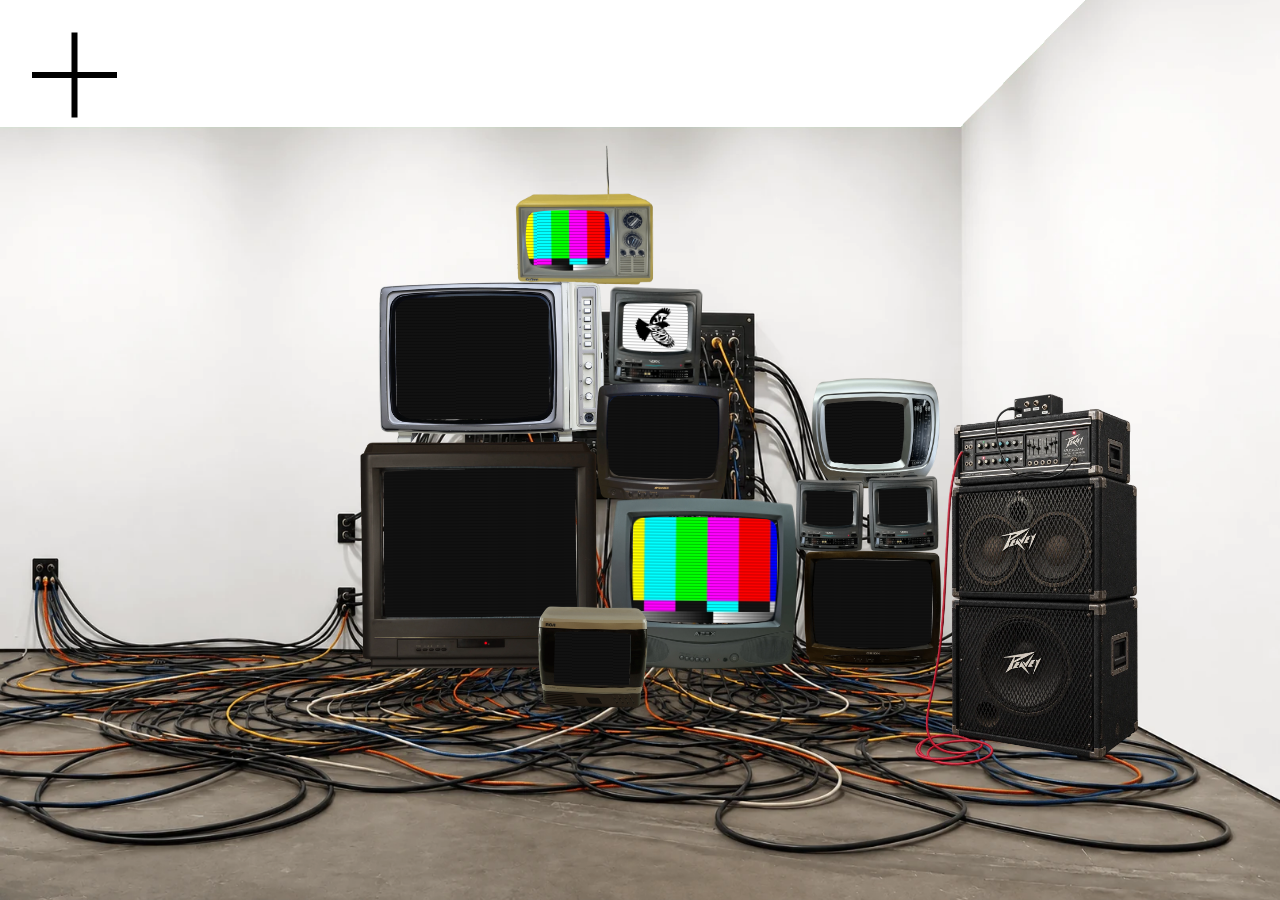
==== index.html @ a19627bb "Peterville USA: a gallery of televisions One composition drives both breakpoints. Desktop shows the " ====
<!doctype html>
<html lang="en">
<head>
<meta charset="utf-8">
<meta name="viewport" content="width=device-width, initial-scale=1">
<title>TV Wall</title>
<link rel="stylesheet" href="style.css">
</head>
<body>

<main>
  <nav id="panel" data-open="false">
    <ul id="nav-list"></ul>

    <footer id="credits">
      <p>Thank you</p>
      <ul>
        <li>Sonic Youth</li>
        <li>Nam June Paik</li>
      </ul>
    </footer>
  </nav>

  <!-- One scene, one coordinate space. Back to front: the room, cable behind
       the sets, the televisions, then cable draping in front of them. -->
  <div id="stage" data-expanded="">
    <!-- Sky behind everything. Only seen through the ceiling cut out of the
         background photograph, and above the scene on very tall windows —
         something you have to go looking for. -->
    <video id="sky" autoplay muted loop playsinline src="media/sky.mp4"></video>

    <div id="scene">
      <div class="layer" id="room"></div>
      <div class="layer" id="wires-back"></div>
      <div class="layer" id="wall"></div>
      <div class="layer" id="wires-front"></div>
    </div>
  </div>

  <i id="logo" aria-hidden="true"></i>

  <!-- both live outside nav so mix-blend-mode can read the whole page as backdrop -->
  <button id="toggle" aria-expanded="false" aria-controls="nav-list" aria-label="Menu">
    <span class="bar bar-h"></span>
    <span class="bar bar-v"></span>
  </button>
  <button id="close" hidden>&times;</button>
</main>

<script src="app.js"></script>
</body>
</html>
---- style.css ----
/*-------- TOKENS --------*/
:root {
  --bg: #2C2832;
  --panel: #FFFFFF;
  --ink: #000000;
  --drawer: 25%;
  --pad: 32px;
  --nav-top: 176px;
  --nav-size: 16px;
  --nav-rhythm: calc(var(--nav-size) * 2.75);
  --ease: cubic-bezier(.6,.05,.2,1);
  --speed: 620ms;
  --fade: 320ms;
}

/*-------- RESET --------*/
* { margin: 0; padding: 0; box-sizing: border-box; }

html, body { height: 100%; }

body {
  background: var(--bg);
  font-family: ui-monospace, SFMono-Regular, Menlo, monospace;
  font-size: 12px;
  color: var(--ink);
}

a { color: var(--ink); }

/*-------- LAYOUT --------*/
/* The scene runs full bleed. The drawer lives off-canvas to the left and, when
   it opens, pushes the sculpture across rather than covering it. */
main {
  position: relative;
  height: 100%;
  overflow: hidden;
}

/*-------- DRAWER --------*/
nav {
  position: absolute;
  top: 0;
  left: 0;
  bottom: 0;
  width: var(--drawer);
  background: var(--panel);
  padding: var(--pad);
  padding-top: var(--nav-top);
  z-index: 3;
  display: flex;
  flex-direction: column;
  translate: -100% 0;
  transition: translate var(--drawer-speed) var(--drawer-ease);
}

main[data-nav="true"] nav { translate: 0 0; }

#nav-list {
  list-style: none;
  font-size: var(--nav-size);
  line-height: 1.2;
}
#nav-list li { margin-bottom: calc(var(--nav-rhythm) - 1.2em); }

#nav-list a { text-decoration: none; }
#nav-list a[data-active="true"] { font-weight: bold; }

/*-------- CREDITS --------*/
#credits { margin-top: auto; }
#credits ul { list-style: none; }

/*-------- TOGGLES --------*/
/* Difference blending inverts against whatever sits behind, so these stay
   legible over the white panel and over any moving image alike. */
#toggle, #close {
  position: fixed;
  top: 16px;
  z-index: 10;
  font: inherit;
  font-size: 24px;
  line-height: 1;
  background: none;
  border: 0;
  padding: 0;
  cursor: pointer;
  color: #FFF;
  mix-blend-mode: difference;
}

#close  { top: var(--pad); right: var(--pad); }

/*-------- PLUS / MINUS MARK --------*/
/* Measured off the Figma frames: 85/6 on desktop, 49/4 on mobile, inset 32. */
:root {
  --mark-size: 85px;
  --mark-weight: 6px;
  --mark-ease: cubic-bezier(.65, -0.15, .3, 1.2);
  --mark-speed: 520ms;
  --drawer-speed: 560ms;
  --drawer-ease: cubic-bezier(.5, 0, .18, 1);
}

#toggle {
  top: var(--pad);
  left: var(--pad);
  width: var(--mark-size);
  height: var(--mark-size);
  display: block;
  transition: rotate var(--mark-speed) var(--mark-ease);
}

.bar {
  position: absolute;
  top: 50%;
  left: 0;
  width: 100%;
  height: var(--mark-weight);
  margin-top: calc(var(--mark-weight) / -2);
  background: #FFF;
  transition: rotate var(--mark-speed) var(--mark-ease);
}

.bar-v { rotate: 90deg; }

/* The mark turns a half circle while its upright arm folds down onto the
   crossbar, so a plus resolves into a minus in one movement. */
#toggle[aria-expanded="true"] { rotate: 180deg; }
#toggle[aria-expanded="true"] .bar-v { rotate: 0deg; }

/*-------- LOGO --------*/
/* Cuts in like a signal arriving: a couple of seconds of unstable picture
   every ten, then gone. Opacity jumps in steps rather than fading, which is
   what makes it read as a screen rather than a dissolve. */
#logo {
  position: fixed;
  z-index: 2;
  background: url("media/logo-v.webp") center / contain no-repeat;
  pointer-events: none;
  opacity: 0;
  left: -1.2%;
  top: 11%;
  height: 44%;
  aspect-ratio: 596 / 2600;
  animation: logo-flicker 10s steps(1, end) infinite;
}

@keyframes logo-flicker {
  0%    { opacity: 0; }
  0.6%  { opacity: .85; }
  1.3%  { opacity: .05; }
  2%    { opacity: 1; }
  2.7%  { opacity: .25; }
  3.4%  { opacity: .95; }
  4%    { opacity: 1; }
  12%   { opacity: .4; }
  12.7% { opacity: 1; }
  14.5% { opacity: .1; }
  15.4% { opacity: .8; }
  16.5% { opacity: 0; }
  17.6% { opacity: .45; }
  18.6% { opacity: 0; }
  100%  { opacity: 0; }
}

/* A hard flicker is a photosensitivity risk, so hold it steady instead. */
@media (prefers-reduced-motion: reduce) {
  #logo { animation: none; opacity: .9; }
}

.page { display: none; }

/*-------- STAGE --------*/
/* The room and the sculpture never move. The drawer simply slides over them,
   and no screen is ever placed where it would be covered. */
#stage {
  position: absolute;
  inset: 0;
  overflow: hidden;
  background: var(--panel);
}

.layer { position: absolute; inset: 0; }

/* The whole installation is one fixed-aspect artwork. fitScene() in app.js
   sizes it to cover the stage, so the gallery always bleeds to the edges and
   nothing inside it distorts. Everything else is positioned as a percentage
   of this box, which is what lets the sets sit on the photographed floor. */
/* The sky is built and wired but deliberately hidden: it pulled attention away
   from the work, and the ceiling reads better as clean white. Delete this one
   line to bring it back — nothing else needs changing. */
#sky { display: none; }

#sky {
  position: absolute;
  inset: 0;
  width: 100%;
  height: 100%;
  object-fit: cover;
  z-index: 0;
  pointer-events: none;
}

/* Anchored to the bottom, full width. fitScene() sets the height. */
#scene {
  z-index: 1;
  position: absolute;
  left: 0;
  bottom: 0;
  translate: none;
}

/*-------- CABLE --------*/
/* Empty layers, in front of and behind the sets, waiting on real artwork.
   tools/make-wires.py still generates the drawn SVG version if wanted. */
.wire {
  position: absolute;
  background-size: 100% 100%;
  background-repeat: no-repeat;
}

#wires-back, #wires-front { pointer-events: none; }

#stage:not([data-expanded=""]) #wires-back,
#stage:not([data-expanded=""]) #wires-front {
  opacity: 0;
  transition: opacity var(--fade) var(--ease);
}

/* Layer 1 — gallery background, the white room */
#room {
  background: url("media/room-sky.webp") center / cover no-repeat;
}

/* Layer 2 — wires and detritus */
#wires { background: none; }

/* The room recedes once a project takes over the screen */
#stage:not([data-expanded=""]) #room {
  opacity: 0;
  transition: opacity var(--fade) var(--ease);
}

/*-------- TELEVISIONS --------*/
.tv {
  position: absolute;
  left: var(--x);
  top: var(--y);
  width: var(--w);
  height: var(--h);
  transform: rotate(var(--r));
  border: 0;
  padding: 0;
  background: none;
  cursor: pointer;
  transition:
    left var(--speed) var(--ease),
    top var(--speed) var(--ease),
    width var(--speed) var(--ease),
    height var(--speed) var(--ease),
    transform var(--speed) var(--ease);
}

/* Layer 3 — the media, sitting in the screen aperture */
.tv-media {
  position: absolute;
  left: var(--sx);
  top: var(--sy);
  width: var(--sw);
  height: var(--sh);
  overflow: hidden;
  background: #111;
  transition:
    left var(--speed) var(--ease),
    top var(--speed) var(--ease),
    width var(--speed) var(--ease),
    height var(--speed) var(--ease);
}

.tv-media img,
.tv-media video { width: 100%; height: 100%; object-fit: cover; display: block; }

/* Layer 4 — cathode ray texture, rides along with the media */
.tv-crt {
  position: absolute;
  inset: 0;
  pointer-events: none;
  background:
    repeating-linear-gradient(
      to bottom,
      rgba(0,0,0,.22) 0 1px,
      transparent 1px 3px
    ),
    radial-gradient(120% 120% at 50% 50%, transparent 55%, rgba(0,0,0,.45) 100%);
}

/* Layer 5 — the television itself, screen removed, transparent WebP */
.tv-frame {
  position: absolute;
  inset: 0;
  pointer-events: none;
  background-image: var(--frame);
  background-size: 100% 100%;
  background-repeat: no-repeat;
  transition: opacity var(--fade) var(--ease);
  /* drop-shadow follows the cutout's alpha, so the shadow is the set's real
     silhouette rather than its bounding box */
  filter: drop-shadow(0 1.2% 14px rgba(0, 0, 0, .42));
}

/* Stand-in for the real cutout artwork. Sits behind the media rather than
   on top of it, since a placeholder has no transparent aperture to see through.
   Delete once .tv-frame has a real --frame WebP. */
.tv-body {
  position: absolute;
  inset: 0;
  pointer-events: none;
  background: #9A948C;
  border-radius: 3% / 4%;
  box-shadow:
    inset 0 0 0 1px rgba(0,0,0,.3),
    0 2px 14px rgba(0,0,0,.25);
  transition: opacity var(--fade) var(--ease);
}

.tv[data-frame="image"] .tv-body { display: none; }

.tv[data-state="expanded"] .tv-body { opacity: 0; }

/*-------- SCREEN TAKEOVER --------*/
/* The media escapes the aperture and fills the stage; the set fades away. */
/* not yet coupled to a project, so it should not invite a click */
.tv[data-scenery] { cursor: default; }

.tv[data-state="expanded"] {
  left: 0;
  top: 0;
  width: 100%;
  height: 100%;
  transform: none;
  z-index: 20;
  cursor: default;
}

.tv[data-state="expanded"] .tv-media {
  left: 0;
  top: 0;
  width: 100%;
  height: 100%;
}

.tv[data-state="expanded"] .tv-frame { opacity: 0; }

#stage:not([data-expanded=""]) .tv:not([data-state="expanded"]) {
  opacity: 0;
  pointer-events: none;
  transition: opacity var(--fade) var(--ease);
}

/*-------- MOBILE --------*/
@media (max-width: 749px) {
  :root {
    --mark-size: 49px;
    --mark-weight: 4px;
  }

  html, body { height: 100%; overflow: hidden; }
  body[data-locked] { overflow: hidden; }

  main { position: static; height: 100%; overflow: visible; }

  /* The same sculpture as desktop, enlarged until one screen frames a slice of
     it, panned across freely. Deliberately NOT snapped: the sculpture reads as
     one continuous object, so stopping between two sets has to be allowed
     rather than sprung away from. */
  #stage {
    position: relative;
    height: 100dvh;
    overflow-x: auto;
    overflow-y: hidden;
    overscroll-behavior-x: contain;
  }

  /* fitScene() sets width, height and the left offset; the scene keeps its
     desktop proportions and stays anchored to the floor. */
  #scene {
    position: absolute;
    left: 0;
    bottom: 0;
    translate: none;
  }

  /* The room is its own portrait photograph, pinned to the viewport, so the
     televisions pan across it while the gallery itself holds still. */
  #room {
    position: fixed;
    inset: 0;
    background: url("media/room-mobile.webp") center bottom / cover no-repeat;
    z-index: 0;
  }

  /* the portrait photograph is full bleed, so there is no wall to continue */

  /* Width spacers only. No pixels of their own; they exist so the scroll
     container knows how far the sculpture extends. */
  .page {
    display: block;
    position: absolute;
    top: 0;
    width: 100%;
    height: 1px;
    pointer-events: none;
  }

  /* The portrait photograph covers the whole screen, so the ceiling and its
     static are never visible here. Hidden rather than merely covered, so the
     phone is not decoding a video nobody can see. */
  #sky { display: none; }

  /* fixed so the drawer covers the screen whatever the pager is doing */
  nav { position: fixed; width: 100%; }

  /* the takeover fills the window, measured by lockToViewport() */
  .tv[data-state="expanded"] {
    left: var(--el);
    top: var(--et);
    width: var(--ew);
    height: var(--eh);
  }

  /* Laid across the top, filling whatever room is left between the mark and
     the right margin and never more, and running off the top edge so the
     letterforms clip against it. */
  #logo {
    background-image: url("media/logo-h.webp");
    left: calc(var(--pad) + var(--mark-size) + 20px);
    right: 8px;
    top: -8px;
    width: auto;
    height: auto;
    aspect-ratio: 2600 / 596;
  }
}

/*-------- FLICKERING STILLS --------*/
/* Two images stacked; the top one is cut in and out on a stepped animation so
   the change reads as a channel flipping rather than a dissolve. Slightly
   uneven timings stop it feeling metronomic. */
.flicker {
  position: absolute;
  inset: 0;
}

.flicker img {
  position: absolute;
  inset: 0;
  width: 100%;
  height: 100%;
  object-fit: cover;
}

.flicker img:last-child {
  animation: flick 2.4s steps(1, end) infinite;
}

@keyframes flick {
  0%    { opacity: 0; }
  46%   { opacity: 0; }
  48%   { opacity: 1; }
  52%   { opacity: 0; }
  54%   { opacity: 1; }
  94%   { opacity: 1; }
  96%   { opacity: 0; }
  97.5% { opacity: 1; }
  99%   { opacity: 0; }
  100%  { opacity: 0; }
}

@media (prefers-reduced-motion: reduce) {
  .flicker img:last-child { animation: none; opacity: 1; }
}

/*-------- PLACEHOLDER --------*/
.placeholder {
  width: 100%;
  height: 100%;
  display: grid;
  place-items: center;
  color: rgba(255,255,255,.5);
  font-size: 11px;
}
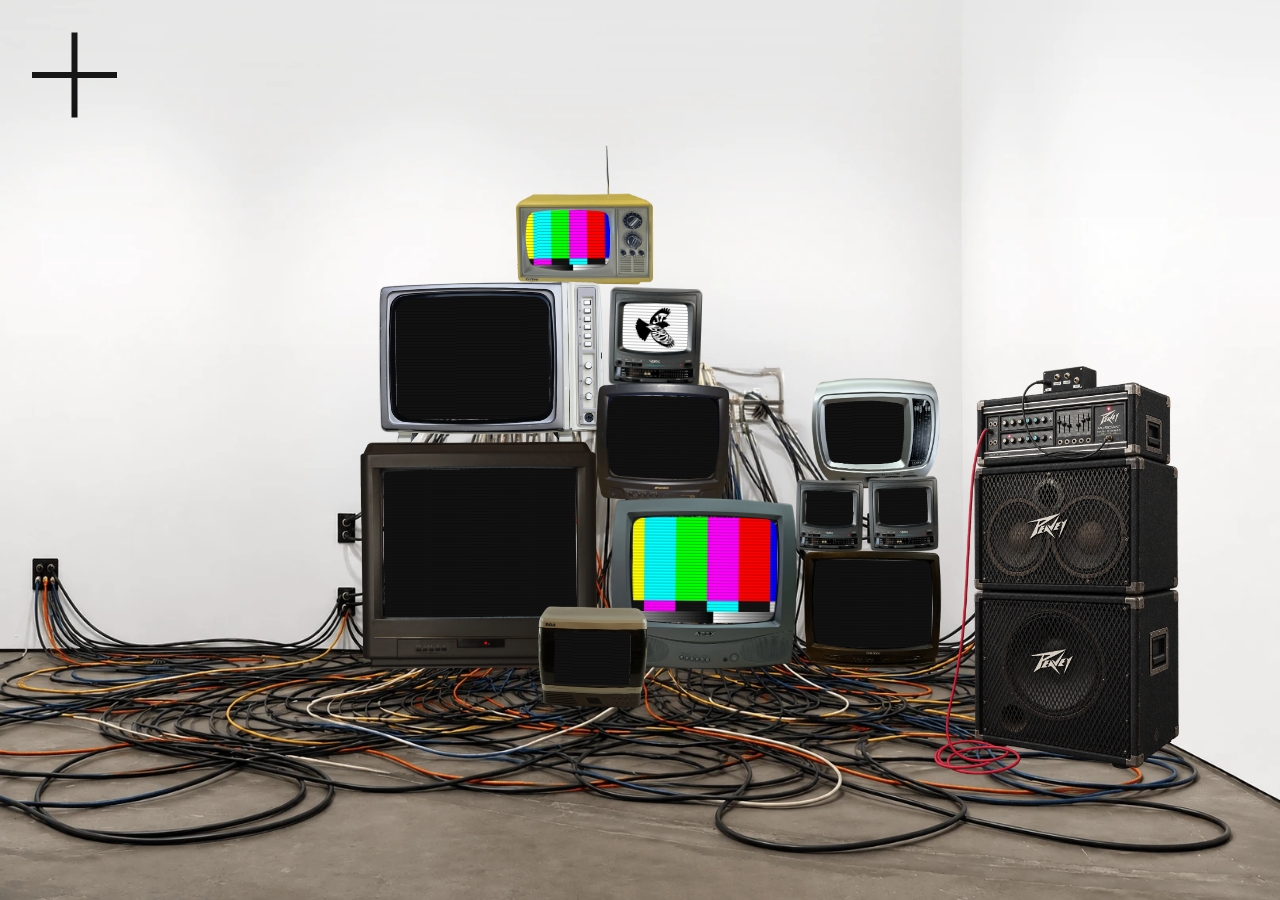
==== commit 8de3a8e9: "Project pages A project is now a list of blocks rather than markup: text, grids, releases, links, an" ====
--- a/index.html
+++ b/index.html
@@ -9,6 +9,11 @@
 <body>
 
 <main>
+  <!-- Sits in the drawer's slot, behind it. With a project open, closing the
+       drawer slides the channel list away and reveals this instead of bare
+       page — a texture belonging to that project. -->
+  <i id="backdrop" aria-hidden="true"></i>
+
   <nav id="panel" data-open="false">
     <ul id="nav-list"></ul>
 
@@ -18,6 +23,7 @@
         <li>Sonic Youth</li>
         <li>Nam June Paik</li>
       </ul>
+      <p id="copyright">&copy; Peter Warren</p>
     </footer>
   </nav>
 
@@ -37,6 +43,10 @@
     </div>
   </div>
 
+  <!-- An open project's content. Built from that object's `content` blocks;
+       fills the same area the media grows into. -->
+  <article id="project" hidden></article>
+
   <i id="logo" aria-hidden="true"></i>
 
   <!-- both live outside nav so mix-blend-mode can read the whole page as backdrop -->
@@ -44,7 +54,10 @@
     <span class="bar bar-h"></span>
     <span class="bar bar-v"></span>
   </button>
-  <button id="close" hidden>&times;</button>
+  <button id="close" aria-label="Close">
+    <span class="bar bar-h"></span>
+    <span class="bar bar-v"></span>
+  </button>
 </main>
 
 <script src="app.js"></script>
--- a/style.css
+++ b/style.css
@@ -2,12 +2,27 @@
 :root {
   --bg: #2C2832;
   --panel: #FFFFFF;
+  /* sampled from the top edge of media/room.webp, which is flat across its full
+     width — so the photograph dissolves into the page with no seam to hide */
+  --room-top: #E2E2E2;
   --ink: #000000;
   --drawer: 25%;
   --pad: 32px;
   --nav-top: 176px;
-  --nav-size: 16px;
-  --nav-rhythm: calc(var(--nav-size) * 2.75);
+
+  /* ONE type size for the whole site. Hierarchy comes from case, not scale:
+     headings are upper case, everything else sentence case. The only exception
+     is incidental text — credits and copyright — which is smaller. */
+  --type: 16px;
+  --type-small: 12px;
+  --nav-rhythm: calc(var(--type) * 2.75);
+
+  /* projects open dark */
+  --media-band: 45dvh;   /* the screen's share of a phone; matches MOBILE_MEDIA */
+  /* Not quite opaque: the screen you clicked stays faintly present behind the
+     writing rather than being shut off. */
+  --project-bg: rgba(20, 19, 26, 0.96);
+  --project-ink: #F2F2F0;
   --ease: cubic-bezier(.6,.05,.2,1);
   --speed: 620ms;
   --fade: 320ms;
@@ -21,9 +36,20 @@
 body {
   background: var(--bg);
   font-family: ui-monospace, SFMono-Regular, Menlo, monospace;
-  font-size: 12px;
+  font-size: var(--type);
+  line-height: 1.5;
   color: var(--ink);
 }
+
+/* Headings carry the hierarchy by case and weight, never by size. */
+h1, h2, h3 {
+  font-size: inherit;
+  font-weight: 400;
+  text-transform: uppercase;
+  margin: 0;
+}
+
+a { text-decoration: underline; text-underline-offset: 0.28em; }
 
 a { color: var(--ink); }
 
@@ -35,6 +61,24 @@
   height: 100%;
   overflow: hidden;
 }
+
+/*-------- PROJECT BACKDROP --------*/
+/* Occupies exactly the drawer's slot and sits behind it, so it is hidden until
+   the drawer slides away. Only present while a project is open. */
+#backdrop {
+  position: absolute;
+  top: 0;
+  left: 0;
+  bottom: 0;
+  width: var(--drawer);
+  z-index: 2;
+  background: var(--room-top) center / cover no-repeat;
+  opacity: 0;
+  transition: opacity var(--fade) var(--ease);
+  pointer-events: none;
+}
+
+main[data-open] #backdrop { opacity: 1; }
 
 /*-------- DRAWER --------*/
 nav {
@@ -57,25 +101,28 @@
 
 #nav-list {
   list-style: none;
-  font-size: var(--nav-size);
   line-height: 1.2;
 }
 #nav-list li { margin-bottom: calc(var(--nav-rhythm) - 1.2em); }
+#nav-list a { text-decoration: none; }
 
 #nav-list a { text-decoration: none; }
 #nav-list a[data-active="true"] { font-weight: bold; }
 
 /*-------- CREDITS --------*/
-#credits { margin-top: auto; }
+#credits { margin-top: auto; font-size: var(--type-small); line-height: 1.35; }
 #credits ul { list-style: none; }
+#copyright { margin-top: 1.6em; }
 
 /*-------- TOGGLES --------*/
 /* Difference blending inverts against whatever sits behind, so these stay
    legible over the white panel and over any moving image alike. */
+/* Above an open project (z 12) so the controls are never buried by content,
+   below the signature (z 30). */
 #toggle, #close {
   position: fixed;
   top: 16px;
-  z-index: 10;
+  z-index: 20;
   font: inherit;
   font-size: 24px;
   line-height: 1;
@@ -87,7 +134,28 @@
   mix-blend-mode: difference;
 }
 
-#close  { top: var(--pad); right: var(--pad); }
+/* The same mark as the opener, turned a quarter circle into an X. It spins as
+   the project opens, so closing reads as the same gesture reversed rather than
+   as a different control. */
+#close {
+  top: var(--pad);
+  right: var(--pad);
+  width: var(--mark-size);
+  height: var(--mark-size);
+  display: block;
+  opacity: 0;
+  pointer-events: none;
+  rotate: 0deg;
+  transition:
+    rotate var(--mark-speed) var(--mark-ease),
+    opacity var(--fade) var(--ease);
+}
+
+main[data-open] #close {
+  opacity: 1;
+  pointer-events: auto;
+  rotate: 45deg;
+}
 
 /*-------- PLUS / MINUS MARK --------*/
 /* Measured off the Figma frames: 85/6 on desktop, 49/4 on mobile, inset 32. */
@@ -122,6 +190,57 @@
 
 .bar-v { rotate: 90deg; }
 
+/* ---- the mark, reused ----------------------------------------------------
+   Every control on the site is the same two strokes at the same weight. The
+   plus turns into a minus, or a quarter turn into an X. Arrows are the same
+   stroke mitred into a chevron rather than a typeface's angle bracket. */
+.mark {
+  position: relative;
+  width: var(--mark-size);
+  height: var(--mark-size);
+  background: none;
+  border: 0;
+  padding: 0;
+  display: block;
+  cursor: pointer;
+  color: #FFF;
+  mix-blend-mode: difference;
+  rotate: 0deg;
+  transition: rotate var(--mark-speed) var(--mark-ease);
+}
+
+.mark[data-kind="x"][data-on] { rotate: 45deg; }
+
+.mark-chev {
+  position: relative;
+  width: var(--mark-size);
+  height: var(--mark-size);
+  background: none;
+  border: 0;
+  padding: 0;
+  cursor: pointer;
+  color: #FFF;
+  mix-blend-mode: difference;
+}
+
+.mark-chev::before {
+  content: "";
+  position: absolute;
+  left: 50%;
+  top: 50%;
+  width: 46%;
+  height: 46%;
+  border-left: var(--mark-weight) solid currentColor;
+  border-top: var(--mark-weight) solid currentColor;
+  translate: -50% -50%;
+  rotate: -45deg;
+}
+
+.mark-chev[data-dir="next"]::before {
+  translate: -50% -50%;
+  rotate: 135deg;
+}
+
 /* The mark turns a half circle while its upright arm folds down onto the
    crossbar, so a plus resolves into a minus in one movement. */
 #toggle[aria-expanded="true"] { rotate: 180deg; }
@@ -131,10 +250,23 @@
 /* Cuts in like a signal arriving: a couple of seconds of unstable picture
    every ten, then gone. Opacity jumps in steps rather than fading, which is
    what makes it read as a screen rather than a dissolve. */
+/* Inverts against whatever is behind it, exactly like the mark. The artwork is
+   black, and difference against black leaves the backdrop untouched — so the
+   letterforms are used as a MASK over white instead of drawn directly.
+   z-index puts it above the drawer and above an open project. */
 #logo {
   position: fixed;
-  z-index: 2;
-  background: url("media/logo-v.webp") center / contain no-repeat;
+  z-index: 30;
+  background: #FFF;
+  mask-image: url("media/logo-v.webp");
+  mask-size: contain;
+  mask-repeat: no-repeat;
+  mask-position: center;
+  -webkit-mask-image: url("media/logo-v.webp");
+  -webkit-mask-size: contain;
+  -webkit-mask-repeat: no-repeat;
+  -webkit-mask-position: center;
+  mix-blend-mode: difference;
   pointer-events: none;
   opacity: 0;
   left: -1.2%;
@@ -169,6 +301,213 @@
 
 .page { display: none; }
 
+/*-------- PROJECT --------*/
+/* Sits over the media the television grew into, filling the same area: the
+   whole window on a phone, the space beside the drawer on desktop. */
+#project {
+  position: fixed;
+  inset: 0 0 0 var(--drawer);
+  z-index: 12;
+  overflow-y: auto;
+  overscroll-behavior: contain;
+  background: var(--project-bg);
+  color: var(--project-ink);
+  padding: calc(var(--pad) * 2.6) var(--pad) calc(var(--pad) * 3);
+  opacity: 0;
+  pointer-events: none;
+  transition: opacity 520ms var(--ease);
+}
+
+/* Hidden while the screen plays; revealed once the preview is over. */
+main[data-reading] #project { opacity: 1; pointer-events: auto; }
+
+/* Blocks rise into place one after another, so the page assembles upward
+   rather than appearing all at once. */
+#project > * {
+  opacity: 0;
+  translate: 0 2.2rem;
+  transition:
+    opacity 700ms var(--ease),
+    translate 700ms var(--ease);
+  transition-delay: calc(var(--i, 0) * 80ms);
+}
+
+main[data-reading] #project > * {
+  opacity: 1;
+  translate: 0 0;
+}
+
+@media (prefers-reduced-motion: reduce) {
+  #project > * { transition: none; translate: none; }
+}
+
+#project a { color: inherit; }
+
+#project > * + * { margin-top: calc(var(--type) * 3); }
+
+/* Everything on the page is monochrome, with the contrast lifted a touch to
+   hold up without colour. Colour is what you get for looking closer: on hover,
+   and always in the lightbox. Sixteen palettes competing on one page reads as
+   an archive; one reads as a design. */
+#project img {
+  filter: grayscale(1) contrast(1.08);
+  transition: filter 360ms var(--ease);
+}
+
+#project figure:hover img,
+#project .carousel-main:hover,
+#project .thumb:hover img { filter: none; }
+
+#project h1 { margin-bottom: calc(var(--type) * 1.5); }
+
+.block-text p + p { margin-top: 1em; }
+.block-text { max-width: 62ch; }
+
+.block-grid {
+  display: grid;
+  grid-template-columns: repeat(var(--cols, 3), 1fr);
+  gap: var(--pad);
+}
+
+.block-grid figure { margin: 0; }
+
+.block-grid img {
+  width: 100%;
+  display: block;
+  background: #211F28;
+  aspect-ratio: var(--ratio, 1);
+  object-fit: cover;
+}
+
+.block-grid figcaption { margin-top: 0.6em; }
+
+/* a logo is shown whole, never cropped, on whatever ground it needs */
+.block-grid[data-fit="contain"] img {
+  object-fit: contain;
+  padding: 8%;
+}
+
+/* a release is its art, a title, and where to hear it */
+.release ul { list-style: none; margin-top: 0.4em; }
+.release li { display: inline; }
+.release li + li::before { content: " / "; }
+
+.block-links ul { list-style: none; }
+.block-links li + li { margin-top: 0.5em; }
+
+/*---- feature: carousel one half, writing the other ----*/
+.block-feature {
+  display: grid;
+  grid-template-columns: 1fr 1fr;
+  gap: calc(var(--pad) * 1.4);
+  align-items: start;
+}
+
+.carousel-main {
+  width: 100%;
+  display: block;
+  background: #211F28;
+  cursor: zoom-in;
+}
+
+.carousel-thumbs {
+  display: grid;
+  grid-template-columns: repeat(auto-fit, minmax(0, 1fr));
+  gap: 8px;
+  margin-top: 8px;
+}
+
+.thumb {
+  padding: 0;
+  border: 0;
+  background: none;
+  cursor: pointer;
+  opacity: 0.45;
+  transition: opacity 220ms var(--ease);
+}
+
+.thumb[data-on="true"], .thumb:hover { opacity: 1; }
+.thumb img { width: 100%; aspect-ratio: 1; object-fit: cover; display: block; }
+
+.kicker { opacity: 0.6; }
+.inline-links { list-style: none; margin-top: 1.2em; }
+.inline-links li { display: inline; }
+.inline-links li + li::before { content: " / "; }
+
+/* enlarge one image without leaving the project */
+#lightbox {
+  position: fixed;
+  inset: 0;
+  z-index: 40;
+  /* fully opaque: at 94% the page beneath showed through and copy sat on copy */
+  background: #0A090E;
+  display: grid;
+  place-items: center;
+  /* clear of the chevrons at the sides and the close mark at the top */
+  padding: calc(var(--pad) * 2 + var(--mark-size)) calc(var(--pad) * 2 + var(--mark-size));
+  cursor: zoom-out;
+}
+
+.lightbox-frame {
+  margin: 0;
+  display: grid;
+  grid-template-columns: minmax(0, 2fr) minmax(0, 1fr);
+  gap: calc(var(--pad) * 1.4);
+  align-items: center;
+  /* the parent centres its child, so without a width the frame shrinks to its
+     content — and a flicker pair has no intrinsic width to shrink to */
+  width: 100%;
+  max-width: 1400px;
+  cursor: default;
+}
+
+.lightbox-media { min-width: 0; }
+.lightbox-thumbs { margin-top: 12px; }
+.lightbox-media img { width: 100%; max-height: 78vh; object-fit: contain; display: block; }
+/* the pair is absolutely positioned inside, so it needs a width to size from */
+.lightbox-media .flicker-still {
+  width: min(100%, 78vh);
+  aspect-ratio: 1;
+  margin-inline: auto;
+}
+.lightbox-media .flicker-still img { position: absolute; inset: 0; height: 100%; }
+.lightbox-copy { color: var(--project-ink); }
+.lightbox-copy > * + * { margin-top: 1em; }
+.lightbox-count { opacity: 0.45; }
+
+.lightbox-step {
+  position: absolute;
+  top: 50%;
+  translate: 0 -50%;
+  opacity: 0.7;
+  transition: opacity 200ms var(--ease);
+}
+
+.lightbox-step:hover { opacity: 1; }
+.lightbox-step.prev { left: var(--pad); }
+.lightbox-step.next { right: var(--pad); }
+
+#lightbox .mark[data-kind="x"] {
+  position: absolute;
+  top: var(--pad);
+  right: var(--pad);
+}
+
+@media (max-width: 749px) {
+  .block-feature { grid-template-columns: 1fr; }
+  .lightbox-frame { grid-template-columns: 1fr; }
+  .lightbox-frame img { max-height: 52vh; }
+}
+
+@media (max-width: 749px) {
+  /* the screen keeps the top band; the writing starts below it */
+  #project {
+    inset: var(--media-band) 0 0 0;
+    padding: calc(var(--pad) * 1.2) var(--pad) calc(var(--pad) * 3);
+  }
+  .block-grid { --cols: 2 !important; }
+}
+
 /*-------- STAGE --------*/
 /* The room and the sculpture never move. The drawer simply slides over them,
    and no screen is ever placed where it would be covered. */
@@ -176,7 +515,7 @@
   position: absolute;
   inset: 0;
   overflow: hidden;
-  background: var(--panel);
+  background: var(--room-top);
 }
 
 .layer { position: absolute; inset: 0; }
@@ -228,7 +567,7 @@
 
 /* Layer 1 — gallery background, the white room */
 #room {
-  background: url("media/room-sky.webp") center / cover no-repeat;
+  background: url("media/room.webp") center / cover no-repeat;
 }
 
 /* Layer 2 — wires and detritus */
@@ -331,11 +670,12 @@
 /* not yet coupled to a project, so it should not invite a click */
 .tv[data-scenery] { cursor: default; }
 
+/* the target is measured by lockToStage() and written as these variables */
 .tv[data-state="expanded"] {
-  left: 0;
-  top: 0;
-  width: 100%;
-  height: 100%;
+  left: var(--el, 0%);
+  top: var(--et, 0%);
+  width: var(--ew, 100%);
+  height: var(--eh, 100%);
   transform: none;
   z-index: 20;
   cursor: default;
@@ -378,6 +718,7 @@
     overflow-x: auto;
     overflow-y: hidden;
     overscroll-behavior-x: contain;
+    background: var(--room-top);
   }
 
   /* fitScene() sets width, height and the left offset; the scene keeps its
@@ -389,15 +730,6 @@
     translate: none;
   }
 
-  /* The room is its own portrait photograph, pinned to the viewport, so the
-     televisions pan across it while the gallery itself holds still. */
-  #room {
-    position: fixed;
-    inset: 0;
-    background: url("media/room-mobile.webp") center bottom / cover no-repeat;
-    z-index: 0;
-  }
-
   /* the portrait photograph is full bleed, so there is no wall to continue */
 
   /* Width spacers only. No pixels of their own; they exist so the scroll
@@ -406,32 +738,24 @@
     display: block;
     position: absolute;
     top: 0;
-    width: 100%;
     height: 1px;
     pointer-events: none;
   }
 
-  /* The portrait photograph covers the whole screen, so the ceiling and its
-     static are never visible here. Hidden rather than merely covered, so the
-     phone is not decoding a video nobody can see. */
-  #sky { display: none; }
+
 
   /* fixed so the drawer covers the screen whatever the pager is doing */
   nav { position: fixed; width: 100%; }
 
-  /* the takeover fills the window, measured by lockToViewport() */
-  .tv[data-state="expanded"] {
-    left: var(--el);
-    top: var(--et);
-    width: var(--ew);
-    height: var(--eh);
-  }
+  #backdrop { display: none; }   /* the drawer covers the screen on a phone */
+
 
   /* Laid across the top, filling whatever room is left between the mark and
      the right margin and never more, and running off the top edge so the
      letterforms clip against it. */
   #logo {
-    background-image: url("media/logo-h.webp");
+    mask-image: url("media/logo-h.webp");
+    -webkit-mask-image: url("media/logo-h.webp");
     left: calc(var(--pad) + var(--mark-size) + 20px);
     right: 8px;
     top: -8px;
@@ -457,6 +781,14 @@
   height: 100%;
   object-fit: cover;
 }
+
+/* in a grid the pair needs its own box; on a screen it fills the aperture */
+.flicker-still {
+  position: relative;
+  aspect-ratio: 1;
+}
+
+.flicker-still img { position: absolute; inset: 0; width: 100%; height: 100%; object-fit: contain; }
 
 .flicker img:last-child {
   animation: flick 2.4s steps(1, end) infinite;
@@ -476,7 +808,15 @@
 }
 
 @media (prefers-reduced-motion: reduce) {
-  .flicker img:last-child { animation: none; opacity: 1; }
+  /* in a grid the pair needs its own box; on a screen it fills the aperture */
+.flicker-still {
+  position: relative;
+  aspect-ratio: 1;
+}
+
+.flicker-still img { position: absolute; inset: 0; width: 100%; height: 100%; object-fit: contain; }
+
+.flicker img:last-child { animation: none; opacity: 1; }
 }
 
 /*-------- PLACEHOLDER --------*/
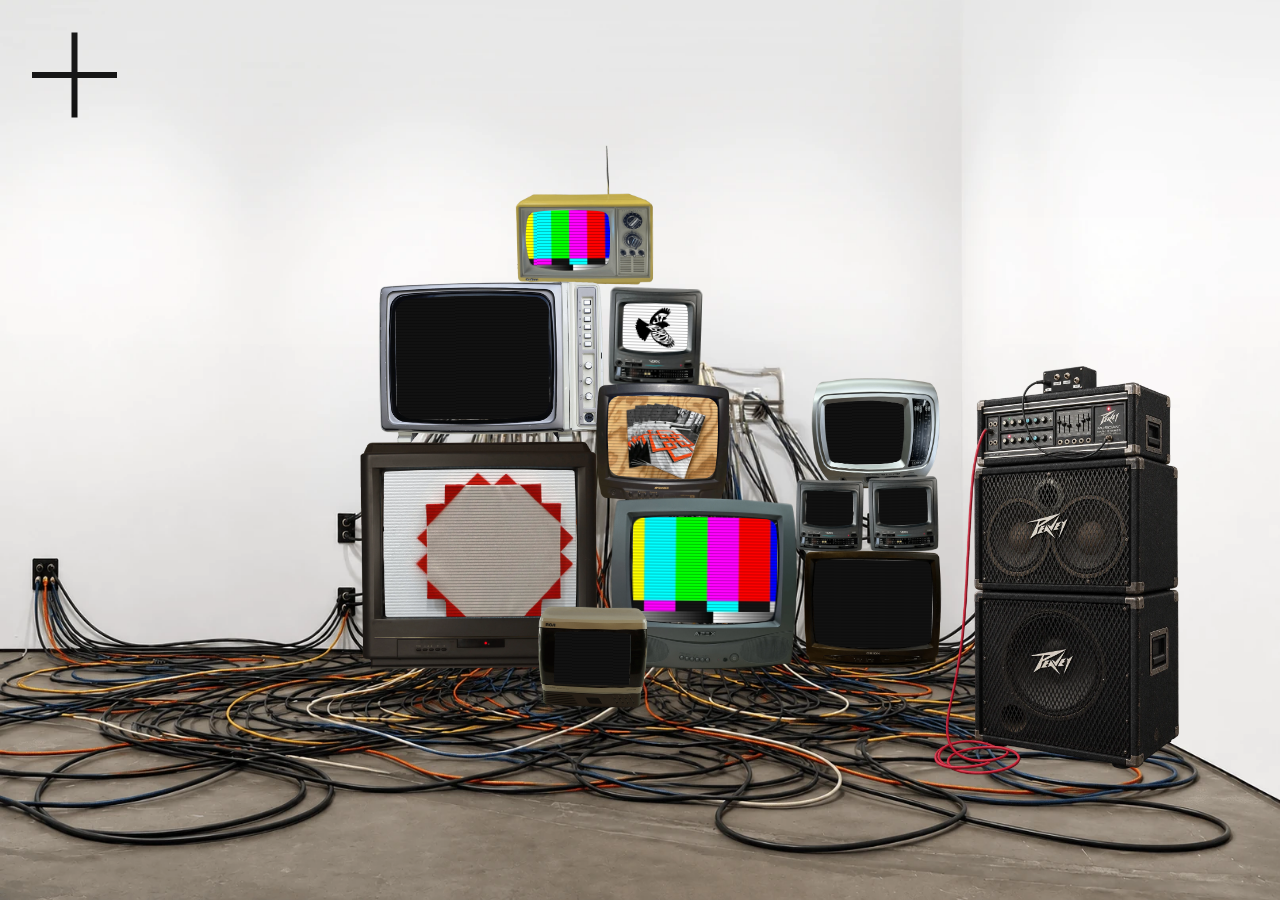
==== commit 8cd40453: "Cut the first-paint payload, and take the commerce off the site tv-static.mp4 was 600x476 at 3.5 Mbp" ====
--- a/index.html
+++ b/index.html
@@ -33,7 +33,9 @@
     <!-- Sky behind everything. Only seen through the ceiling cut out of the
          background photograph, and above the scene on very tall windows —
          something you have to go looking for. -->
-    <video id="sky" autoplay muted loop playsinline src="media/sky.mp4"></video>
+    <!-- The file is named in data-src, not src, so a hidden video costs no
+         download. app.js wires it up only if the CSS ever unhides it. -->
+    <video id="sky" muted loop playsinline preload="none" data-src="media/sky.mp4"></video>
 
     <div id="scene">
       <div class="layer" id="room"></div>
--- a/style.css
+++ b/style.css
@@ -361,6 +361,16 @@
 #project h1 { margin-bottom: calc(var(--type) * 1.5); }
 
 .block-text p + p { margin-top: 1em; }
+
+/* name against role, in two columns the monospace already lines up */
+.pairs {
+  display: grid;
+  grid-template-columns: max-content 1fr;
+  column-gap: 2ch;
+  margin-top: 1.6em;
+}
+
+.pairs dd { margin: 0; }
 .block-text { max-width: 62ch; }
 
 .block-grid {
@@ -380,6 +390,9 @@
 }
 
 .block-grid figcaption { margin-top: 0.6em; }
+.fig-title, .fig-note { display: block; }
+/* materials read as the note on the label, not a second title */
+.fig-note { opacity: 0.6; }
 
 /* a logo is shown whole, never cropped, on whatever ground it needs */
 .block-grid[data-fit="contain"] img {
@@ -391,6 +404,68 @@
 .release ul { list-style: none; margin-top: 0.4em; }
 .release li { display: inline; }
 .release li + li::before { content: " / "; }
+
+/* The player is the site's mark at a smaller gauge. The 85:6 ratio the plus
+   was drawn at is held exactly, so it reads as the same two strokes rather
+   than a different control that happens to be near them. */
+.track {
+  --mark-size: 40px;
+  --mark-weight: 3px;
+  margin-top: 1.2em;
+  max-width: 520px;
+  display: grid;
+  grid-template-columns: var(--mark-size) 1fr auto;
+  grid-template-areas: "title title title" "play line time";
+  align-items: center;
+  column-gap: 16px;
+  row-gap: 0.4em;
+}
+
+.track audio { display: none; }
+.track-title { grid-area: title; }
+
+.track-play {
+  grid-area: play;
+  mix-blend-mode: normal;          /* it sits on the project's own dark ground */
+  color: inherit;
+  flex: none;
+}
+.track-play .bar { background: currentColor; }
+
+/* plus while stopped, minus while running — the drawer's move, reused */
+.track-play[data-playing="true"] { rotate: 180deg; }
+.track-play[data-playing="true"] .bar-v { rotate: 0deg; }
+
+/* the minus, stretched: played at full weight, the rest of the track faint */
+.track-line {
+  grid-area: line;
+  position: relative;
+  height: var(--mark-size);
+  cursor: pointer;
+  touch-action: none;
+}
+.track-line::before,
+.track-fill {
+  content: "";
+  position: absolute;
+  top: 50%;
+  left: 0;
+  height: var(--mark-weight);
+  margin-top: calc(var(--mark-weight) / -2);
+  background: currentColor;
+}
+.track-line::before { width: 100%; opacity: 0.25; }
+.track-fill { width: 0; }
+.track-line:focus-visible { outline: var(--mark-weight) solid currentColor; outline-offset: 6px; }
+
+.track-time {
+  grid-area: time;
+  font-variant-numeric: tabular-nums;
+}
+
+@media (max-width: 749px) {
+  .track { --mark-size: 32px; --mark-weight: 2px; column-gap: 12px; }
+}
 
 .block-links ul { list-style: none; }
 .block-links li + li { margin-top: 0.5em; }
@@ -526,7 +601,8 @@
    of this box, which is what lets the sets sit on the photographed floor. */
 /* The sky is built and wired but deliberately hidden: it pulled attention away
    from the work, and the ceiling reads better as clean white. Delete this one
-   line to bring it back — nothing else needs changing. */
+   line to bring it back — nothing else needs changing, app.js notices it is
+   visible and loads the file then. Hidden, it costs no download. */
 #sky { display: none; }
 
 #sky {
@@ -790,7 +866,32 @@
 
 .flicker-still img { position: absolute; inset: 0; width: 100%; height: 100%; object-fit: contain; }
 
-.flicker img:last-child {
+/* slides hold, then cross into one another. A slideshow is a flicker for
+   layout only — the cut animation below must never reach it, so the pair is
+   selected as :not(.slides) rather than left to source order. */
+.slides img { opacity: 0; transition: opacity 900ms var(--ease); }
+.slides img[data-on] { opacity: 1; }
+
+/* Ken Burns, on the screens that ask for it. The move starts when the slide
+   becomes the live one, because that is when the selector begins to match, so
+   it stays in step with the timer without being driven by it. Neighbouring
+   slides push the opposite way and off a different corner, which stops four
+   works in a row reading as one drift. */
+/* Scaling away from a corner is what makes it drift rather than just swell,
+   so each slide takes a different one and alternates in and out. */
+.slides[data-pan] img[data-on] {
+  animation: kb-in var(--pan-time, 7s) linear both;
+}
+.slides[data-pan] img { transform-origin: 0% 0%; }
+.slides[data-pan] img:nth-child(2n) { transform-origin: 100% 0%; }
+.slides[data-pan] img:nth-child(4n + 3) { transform-origin: 0% 100%; }
+.slides[data-pan] img:nth-child(4n) { transform-origin: 100% 100%; }
+.slides[data-pan] img:nth-child(2n)[data-on] { animation-name: kb-out; }
+
+@keyframes kb-in  { from { transform: scale(1);     } to { transform: scale(1.13); } }
+@keyframes kb-out { from { transform: scale(1.13);  } to { transform: scale(1);    } }
+
+.flicker:not(.slides) img:last-child {
   animation: flick 2.4s steps(1, end) infinite;
 }
 
@@ -808,15 +909,8 @@
 }
 
 @media (prefers-reduced-motion: reduce) {
-  /* in a grid the pair needs its own box; on a screen it fills the aperture */
-.flicker-still {
-  position: relative;
-  aspect-ratio: 1;
-}
-
-.flicker-still img { position: absolute; inset: 0; width: 100%; height: 100%; object-fit: contain; }
-
-.flicker img:last-child { animation: none; opacity: 1; }
+  .flicker img:last-child { animation: none; opacity: 1; }
+  .slides[data-pan] img[data-on] { animation: none; }
 }
 
 /*-------- PLACEHOLDER --------*/
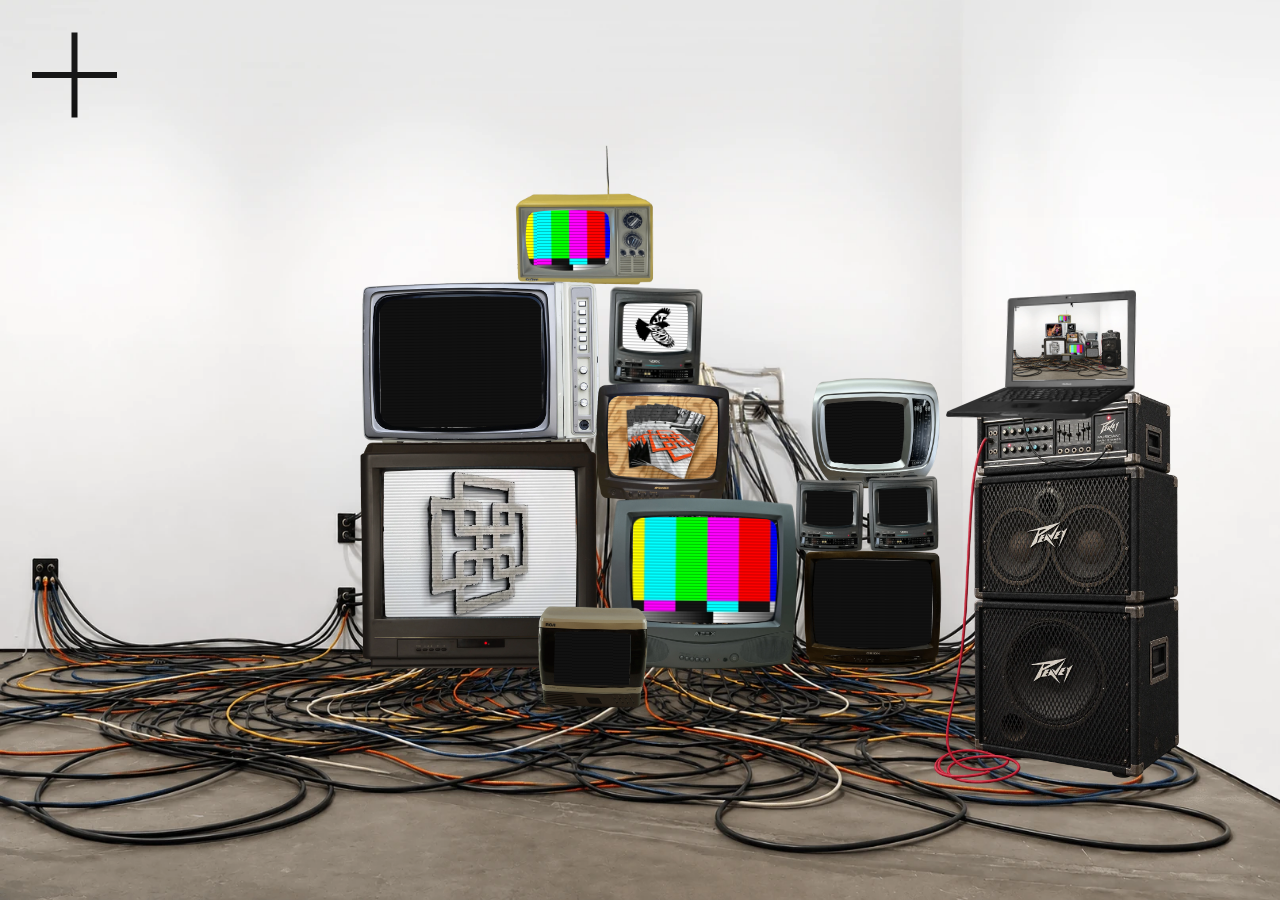
==== commit e03d6ba3: "The site in Peter's voice Every line of copy replaced from the brand voice work: plainer, first pers" ====
--- a/index.html
+++ b/index.html
@@ -3,7 +3,9 @@
 <head>
 <meta charset="utf-8">
 <meta name="viewport" content="width=device-width, initial-scale=1">
-<title>TV Wall</title>
+  <meta name="description" content="Peter Warren. Painting, sculpture, print, logos, records, websites, and other things I&#39;ve made.">
+  <link rel="canonical" href="https://petervilleusa.onrender.com/">
+  <title>PETERVILLE USA</title>
 <link rel="stylesheet" href="style.css">
 </head>
 <body>
--- a/style.css
+++ b/style.css
@@ -8,6 +8,7 @@
   --ink: #000000;
   --drawer: 25%;
   --pad: 32px;
+  --grid-gap: 10px;      /* the gutter between pictures; the one number to tune */
   --nav-top: 176px;
 
   /* ONE type size for the whole site. Hierarchy comes from case, not scale:
@@ -18,7 +19,6 @@
   --nav-rhythm: calc(var(--type) * 2.75);
 
   /* projects open dark */
-  --media-band: 45dvh;   /* the screen's share of a phone; matches MOBILE_MEDIA */
   /* Not quite opaque: the screen you clicked stays faintly present behind the
      writing rather than being shut off. */
   --project-bg: rgba(20, 19, 26, 0.96);
@@ -345,18 +345,18 @@
 
 #project > * + * { margin-top: calc(var(--type) * 3); }
 
-/* Everything on the page is monochrome, with the contrast lifted a touch to
-   hold up without colour. Colour is what you get for looking closer: on hover,
-   and always in the lightbox. Sixteen palettes competing on one page reads as
-   an archive; one reads as a design. */
+/* The work shows in its own colour. It used to open monochrome and only come
+   back on hover, which made every page read the same and made the pictures
+   look like an archive of something rather than the thing itself. */
 #project img {
-  filter: grayscale(1) contrast(1.08);
-  transition: filter 360ms var(--ease);
-}
-
-#project figure:hover img,
-#project .carousel-main:hover,
-#project .thumb:hover img { filter: none; }
+  /* Alt text is for screen readers and for search, not for the seconds a
+     photograph spends arriving. Left visible it fills every waiting box with
+     its own description, which on a phone reads as a page of failed images.
+     Transparent hides the words while keeping them in the markup; the box
+     underneath already has a colour, so a loading picture is just a dark
+     rectangle until it lands. */
+  color: transparent;
+}
 
 #project h1 { margin-bottom: calc(var(--type) * 1.5); }
 
@@ -373,31 +373,182 @@
 .pairs dd { margin: 0; }
 .block-text { max-width: 62ch; }
 
-.block-grid {
+/* The pictures sit in the same margin as the writing above them. Run to the
+   edges they read as a wall of image with nothing holding them; one page
+   width, kept by everything, is what makes the page read as a page. */
+.block-grid h2 {
+  margin-bottom: calc(var(--type) * 1.2);
+}
+
+/* A sentence standing between a heading and the thing it introduces. Held to
+   the same measure as the writing blocks so its lines break where theirs do.
+   Only the last one carries the gap down to the pictures, so a block without
+   any intro keeps exactly the spacing it had. */
+.block-intro { max-width: 62ch; }
+.block-intro + .block-intro { margin-top: 1em; }
+.block-intro:last-of-type { margin-bottom: calc(var(--type) * 1.2); }
+
+/* Columns, not a grid: every photograph keeps its own proportions and the next
+   one starts where it ends, so nothing is cropped to make a tidy row. The
+   gutter is deliberately much tighter than the page's padding — at this
+   spacing the pictures read as one field rather than as separate cards. */
+.grid-items {
+  columns: var(--cols, 3);
+  column-gap: var(--grid-gap);
+}
+
+.grid-items > figure {
+  margin: 0 0 var(--grid-gap);
+  break-inside: avoid;
+}
+
+.block-grid img {
+  width: 100%;
+  height: auto;
+  display: block;
+  background: #211F28;
+}
+
+/* A picture that has not arrived has no size of its own, and `height: auto`
+   makes that literal: a nought pixel tall box. Lazy loading then never fires,
+   because a box with no height never comes into view — so it stays empty, so
+   it stays nought tall. Every image below the first screen was stuck in that
+   loop. A square holds the space until the real proportions land. */
+.block-grid img:not([data-loaded]) { aspect-ratio: var(--ratio, 1); }
+
+/* An empty slot has no picture to take its height from, so it keeps the
+   block's declared ratio. */
+.grid-items[data-ratio] .slot { aspect-ratio: var(--ratio, 1); }
+
+/* A slot with no artwork yet. Reads as a space held open on purpose rather
+   than a photograph that failed to arrive. */
+.slot {
+  width: 100%;
+  aspect-ratio: var(--ratio, 1);
+  background: #211F28;
+  border: 1px solid rgba(255, 255, 255, 0.14);
+  display: grid;
+  place-items: center;
+  font-size: var(--type-small);
+  opacity: 0.45;
+}
+
+.block-grid figcaption { margin-top: 0.6em; padding-inline: 2px; }
+.fig-title, .fig-note, .fig-role { display: block; }
+/* materials read as the note on the label, not a second title */
+.fig-note { opacity: 0.6; }
+/* what was played on the record. Set off from the title and the note by a
+   gap, because it is a different kind of fact from either of them. */
+.fig-role { opacity: 0.45; margin-top: 0.5em; }
+
+/* Uniform sets keep a real grid: every cell the same, read across not down.
+   Photographs flow; drawings and record covers do not. */
+.grid-items[data-even] {
+  columns: auto;
   display: grid;
   grid-template-columns: repeat(var(--cols, 3), 1fr);
-  gap: var(--pad);
-}
-
-.block-grid figure { margin: 0; }
-
-.block-grid img {
+  gap: var(--grid-gap);
+}
+.grid-items[data-even] > figure { margin-bottom: 0; }
+.grid-items[data-even] img { aspect-ratio: var(--ratio, 1); object-fit: contain; }
+
+/* `fit: contain` used to mean "do not crop this". Nothing is cropped any more,
+   so it now marks what it was only ever used for: a DRAWING, which wants air
+   around it rather than running to its edges. */
+.grid-items[data-fit="contain"] img { padding: 8%; }
+
+/* A drawing on a transparent ground belongs ON the page, not on a panel. The
+   loading colour is still wanted, so it is dropped only once the picture has
+   landed — otherwise the box has nothing to hold it open with. */
+.grid-items[data-fit="contain"] img[data-loaded] { background: transparent; }
+
+/* Grey until you look at it. Scoped to a block that asks, so it reads as a
+   set behaving differently rather than as the way everything looks: the site
+   stopped being monochrome by default on purpose. */
+.block-grid[data-mono] img { filter: grayscale(1); transition: filter 320ms var(--ease); }
+.block-grid[data-mono] figure:hover img { filter: none; }
+.block-grid[data-mono] figure:focus-within img { filter: none; }
+
+/* A label standing where a link will go. Not underlined, because it is not
+   clickable yet, and dimmed so it reads as pending rather than broken. */
+.link-pending { opacity: 0.55; }
+
+/*-------- A RECORD --------*/
+/* Sleeve on the left, tracks on the right, split down the middle and gapped
+   exactly as `.block-feature` is — a record and a zine are the same kind of
+   thing on this page, one picture with its account beside it, so they are laid
+   out to one measure rather than two that nearly match.
+   The minmax keeps a long track title from widening its column: `1fr` is a
+   floor of auto, so the tracklist would push the sleeve narrower. */
+.block-album {
+  display: grid;
+  grid-template-columns: minmax(0, 1fr) minmax(0, 1fr);
+  gap: calc(var(--pad) * 1.4);
+  align-items: start;
+}
+
+.album-cover {
   width: 100%;
+  aspect-ratio: 1;
   display: block;
   background: #211F28;
-  aspect-ratio: var(--ratio, 1);
   object-fit: cover;
 }
 
-.block-grid figcaption { margin-top: 0.6em; }
-.fig-title, .fig-note { display: block; }
-/* materials read as the note on the label, not a second title */
-.fig-note { opacity: 0.6; }
-
-/* a logo is shown whole, never cropped, on whatever ground it needs */
-.block-grid[data-fit="contain"] img {
-  object-fit: contain;
-  padding: 8%;
+.album-record { opacity: 0.6; }
+.album-role   { opacity: 0.45; margin-top: 0.5em; }
+
+/* The track being played, named above the transport, so the line and the
+   time always say what they belong to. */
+.album-now { margin-top: calc(var(--type) * 1.6); }
+.album-transport { margin-top: 0.4em; }
+
+.album-list {
+  list-style: none;
+  margin: calc(var(--type) * 1.4) 0 0;
+  padding: 0;
+}
+
+.album-pick {
+  width: 100%;
+  display: grid;
+  grid-template-columns: 2.4em 1fr auto;
+  gap: 0.8em;
+  align-items: baseline;
+  padding: 0.42em 0;
+  background: none;
+  border: 0;
+  border-top: 1px solid rgba(255, 255, 255, 0.12);
+  color: inherit;
+  font: inherit;
+  text-align: left;
+  cursor: pointer;
+}
+.album-track:last-child .album-pick { border-bottom: 1px solid rgba(255, 255, 255, 0.12); }
+
+.album-n, .album-d { opacity: 0.45; font-variant-numeric: tabular-nums; }
+.album-d { text-align: right; }
+
+.album-pick:hover .album-t { opacity: 0.6; }
+
+/* The track that is loaded reads as chosen even when paused, because paused
+   in the middle of a record is a place you are, not a thing you stopped. */
+.album-track[data-on="true"] .album-n,
+.album-track[data-on="true"] .album-t,
+.album-track[data-on="true"] .album-d { opacity: 1; }
+.album-track[data-on="true"] .album-n::before {
+  content: "";
+  display: inline-block;
+  width: 0.5em;
+  height: 0.5em;
+  margin-right: 0.5em;
+  background: currentColor;
+  vertical-align: 0.05em;
+}
+
+@media (max-width: 749px) {
+  .block-album { grid-template-columns: 1fr; gap: var(--grid-gap); }
+  .album-cover { max-width: 60%; }
 }
 
 /* a release is its art, a title, and where to hear it */
@@ -575,12 +726,15 @@
 }
 
 @media (max-width: 749px) {
-  /* the screen keeps the top band; the writing starts below it */
+  /* The writing takes the whole screen once the preview is over, the same as
+     it does on desktop. The phone used to keep a band of the screen showing
+     above it, which meant the media never got the screen to itself. The top
+     padding clears the mark and the signature. */
   #project {
-    inset: var(--media-band) 0 0 0;
-    padding: calc(var(--pad) * 1.2) var(--pad) calc(var(--pad) * 3);
+    inset: 0;
+    padding: calc(var(--pad) + var(--mark-size) + 24px) var(--pad) calc(var(--pad) * 3);
   }
-  .block-grid { --cols: 2 !important; }
+  .grid-items:not([data-single]) { --cols: 2 !important; }
 }
 
 /*-------- STAGE --------*/
@@ -694,6 +848,33 @@
 .tv-media img,
 .tv-media video { width: 100%; height: 100%; object-fit: cover; display: block; }
 
+/* A pointer, wandering the laptop's screen. Its height is a fraction of the
+   screen it sits on, so it stays in proportion at every viewport — and the
+   fraction is small, because a pointer on a real 13 inch machine is small.
+   The image is cropped to the arrow, so its top left corner IS the tip and
+   left/top can be read as where the pointer is. */
+.cursor {
+  position: absolute;
+  height: var(--cursor-size, 8.5%);
+  aspect-ratio: 210 / 330;
+  background: url("media/cursor.webp") center / contain no-repeat;
+  pointer-events: none;
+  animation: wander 34s var(--ease) infinite;
+}
+
+/* Long holds with short moves between them. A pointer spends most of its life
+   parked, and moves the rest of it in well under a second. */
+@keyframes wander {
+  0%,  100% { left: 12%; top: 78%; }
+  4%,   14% { left: 58%; top: 26%; }
+  18%,  28% { left: 30%; top: 50%; }
+  32%,  41% { left: 82%; top: 64%; }
+  45%,  55% { left: 46%; top: 16%; }
+  59%,  68% { left: 18%; top: 36%; }
+  72%,  82% { left: 74%; top: 82%; }
+  86%,  96% { left: 52%; top: 54%; }
+}
+
 /* Layer 4 — cathode ray texture, rides along with the media */
 .tv-crt {
   position: absolute;
@@ -795,6 +976,14 @@
     overflow-y: hidden;
     overscroll-behavior-x: contain;
     background: var(--room-top);
+  }
+
+  /* An open project fills the phone, so there is nothing left to pan to. The
+     scroller has to be shut off or a flick drags the opened screen aside. */
+  #stage[data-frozen] {
+    overflow-x: hidden;
+    touch-action: none;
+    overscroll-behavior: none;
   }
 
   /* fitScene() sets width, height and the left offset; the scene keeps its
@@ -866,6 +1055,22 @@
 
 .flicker-still img { position: absolute; inset: 0; width: 100%; height: 100%; object-fit: contain; }
 
+/* In a list of still pictures a pair is a HOVER, not a flicker. Cutting
+   between two designs on its own reads as a fault when nothing else on the
+   page is moving, and a hard flicker is a photosensitivity risk. The white
+   face is what you see; the black one is the same design turned over, and you
+   get it by asking. On the SCREENS the flicker stays, because there it is a
+   television changing channel. */
+.flicker-still img:last-child {
+  opacity: 0;
+  transition: opacity 200ms var(--ease);
+}
+/* Kept as separate rules on purpose: one bad selector in a comma list throws
+   the WHOLE rule away, so pairing :hover with a :focus pseudo-class means a
+   browser that dislikes the second silently loses the first as well. */
+.flicker-still:hover img:last-child { opacity: 1; }
+.flicker-still:focus-within img:last-child { opacity: 1; }
+
 /* slides hold, then cross into one another. A slideshow is a flicker for
    layout only — the cut animation below must never reach it, so the pair is
    selected as :not(.slides) rather than left to source order. */
@@ -888,10 +1093,21 @@
 .slides[data-pan] img:nth-child(4n) { transform-origin: 100% 100%; }
 .slides[data-pan] img:nth-child(2n)[data-on] { animation-name: kb-out; }
 
+/* One image alone is never replaced, so a single pass would finish and then
+   sit still for as long as the set is on screen. It breathes in and back out
+   instead, eased at both ends so the turn is not a jolt. */
+.slides[data-pan] img:only-child[data-on] {
+  transform-origin: 35% 30%;
+  animation: kb-in var(--pan-time, 7s) var(--ease) infinite alternate;
+}
+
 @keyframes kb-in  { from { transform: scale(1);     } to { transform: scale(1.13); } }
 @keyframes kb-out { from { transform: scale(1.13);  } to { transform: scale(1);    } }
 
-.flicker:not(.slides) img:last-child {
+/* `:not(.flicker-still)` is named rather than left to specificity: the hover
+   rules for a grid pair are a lower weight than this selector, and a tie
+   decided by source order has silently broken this pair once already. */
+.flicker:not(.slides):not(.flicker-still) img:last-child {
   animation: flick 2.4s steps(1, end) infinite;
 }
 
@@ -909,8 +1125,13 @@
 }
 
 @media (prefers-reduced-motion: reduce) {
-  .flicker img:last-child { animation: none; opacity: 1; }
-  .slides[data-pan] img[data-on] { animation: none; }
+  /* the grid pairs are excluded: a hover swap is not motion, and forcing
+     opacity here would pin every one of them to its black face */
+  .flicker:not(.flicker-still) img:last-child { animation: none; opacity: 1; }
+  /* the single-image rule outweighs the one above it, so it has to be named */
+  .slides[data-pan] img[data-on],
+  .slides[data-pan] img:only-child[data-on] { animation: none; }
+  .cursor { animation: none; }
 }
 
 /*-------- PLACEHOLDER --------*/
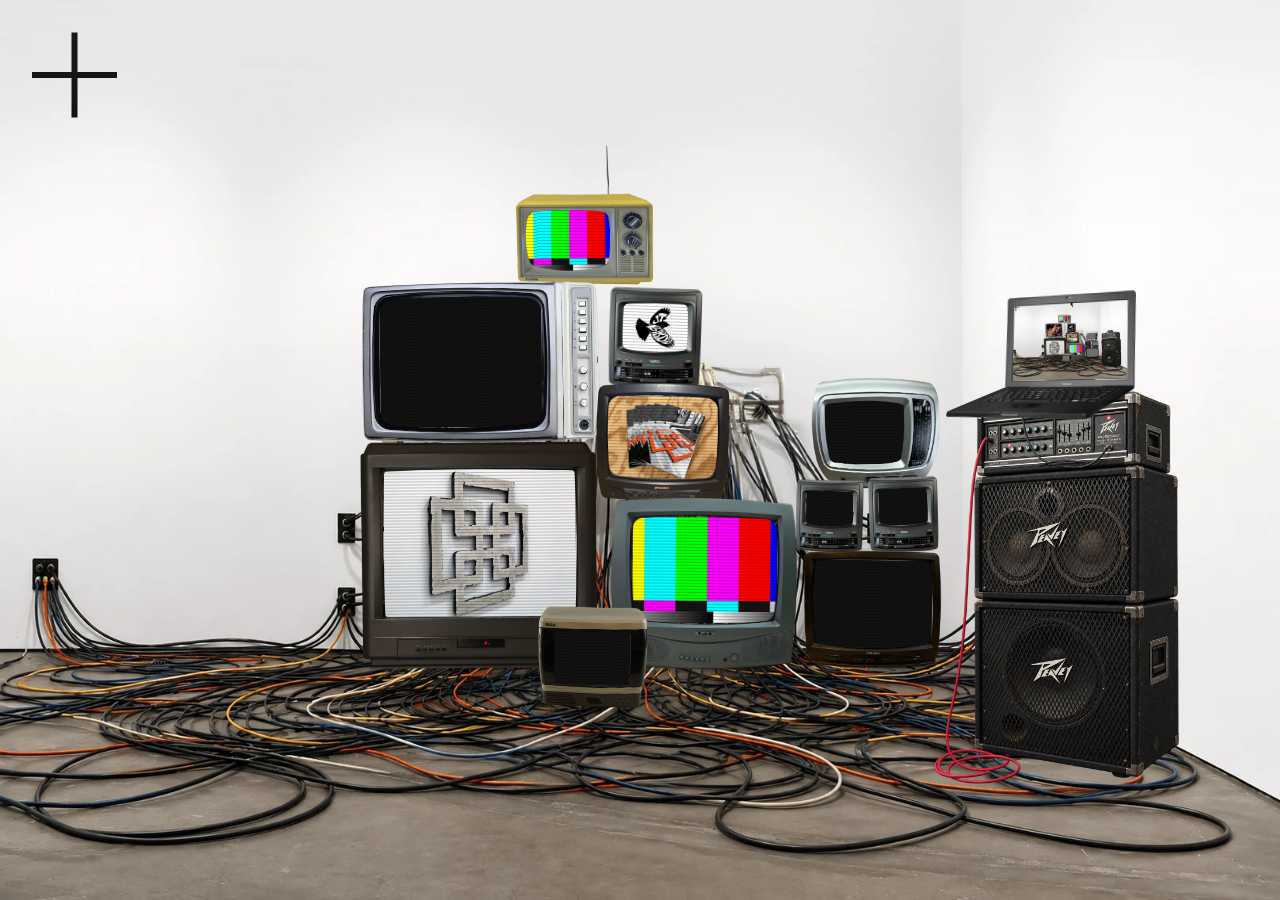
==== commit 35a71bc3: "The cursor is the mark The pointer is the same two strokes at the same weight as the drawer's toggle" ====
--- a/index.html
+++ b/index.html
@@ -3,9 +3,36 @@
 <head>
 <meta charset="utf-8">
 <meta name="viewport" content="width=device-width, initial-scale=1">
+<!-- Every media path in app.js is written relative to the root, and clicking a
+     channel pushes a new address (/pleeay/) WITHOUT loading a new document.
+     Relative URLs are resolved against the document's current address, so
+     without this the pictures went looking for /pleeay/media/... and every one
+     of them 404'd. Reloading appeared to fix it only because that loads the
+     generated page, which has always carried this tag. -->
+<base href="/">
   <meta name="description" content="Peter Warren. Painting, sculpture, print, logos, records, websites, and other things I&#39;ve made.">
   <link rel="canonical" href="https://petervilleusa.onrender.com/">
   <title>PETERVILLE USA</title>
+
+  <link rel="icon" href="/media/meta/icon-32.png" sizes="32x32" type="image/png">
+  <link rel="icon" href="/media/meta/icon-192.png" sizes="192x192" type="image/png">
+  <link rel="apple-touch-icon" href="/media/meta/apple-touch-icon.png">
+
+  <!-- What a link to this site looks like when somebody pastes it somewhere.
+       The image is JPEG on purpose: every picture on the site is WebP, but the
+       scrapers behind these previews are far older than browsers and several
+       of them will not render WebP at all, which shows up as no card and no
+       error to explain it. The URL has to be absolute for the same reason. -->
+  <meta property="og:type" content="website">
+  <meta property="og:site_name" content="PETERVILLE USA">
+  <meta property="og:title" content="PETERVILLE USA">
+  <meta property="og:description" content="Peter Warren. Painting, sculpture, print, logos, records, websites, and other things I&#39;ve made.">
+  <meta property="og:url" content="https://petervilleusa.onrender.com/">
+  <meta property="og:image" content="https://petervilleusa.onrender.com/media/meta/og.jpg">
+  <meta property="og:image:width" content="1200">
+  <meta property="og:image:height" content="630">
+  <meta property="og:image:alt" content="A wall of old televisions and a Peavey amplifier, each screen playing something different.">
+  <meta name="twitter:card" content="summary_large_image">
 <link rel="stylesheet" href="style.css">
 </head>
 <body>
@@ -58,10 +85,20 @@
     <span class="bar bar-h"></span>
     <span class="bar bar-v"></span>
   </button>
-  <button id="close" aria-label="Close">
+  <button id="close" aria-label="Close" data-cursor="close">
     <span class="bar bar-h"></span>
     <span class="bar bar-v"></span>
   </button>
+
+  <!-- The pointer, made of the same two strokes as every other control here.
+       It is inert until app.js decides this is a machine with a real mouse;
+       without JavaScript, or on a touch screen, the system cursor is simply
+       left alone. -->
+  <i id="pointer" aria-hidden="true">
+    <span class="bar bar-h"></span>
+    <span class="bar bar-v"></span>
+    <span id="pointer-word"></span>
+  </i>
 </main>
 
 <script src="app.js"></script>
--- a/style.css
+++ b/style.css
@@ -457,6 +457,39 @@
    around it rather than running to its edges. */
 .grid-items[data-fit="contain"] img { padding: 8%; }
 
+/*-------- A PICTURE THAT MOVES WHILE A TRACK RUNS --------*/
+/* `data-dance` is opt-in per block and only fires while the open project has
+   something playing. Deliberately NOT a strobe: the cut is roughly two a
+   second, well under the rate that carries a photosensitivity risk, and the
+   picture never fully disappears. It shifts, tips and dims, which reads as
+   the thing moving to the track rather than as a fault in the screen. */
+.block-grid[data-dance] img {
+  transform-origin: 50% 60%;
+  will-change: translate, rotate, scale;
+}
+
+#project[data-playing] .block-grid[data-dance] img {
+  animation: pyramid-dance 1.9s steps(1, end) infinite;
+}
+
+@keyframes pyramid-dance {
+    0% { translate:  0    0;   rotate:  0deg;   scale: 1;     opacity: 1;   }
+   12% { translate: -2%  -3%;  rotate: -1.6deg; scale: 1.04;  opacity: .72; }
+   25% { translate:  3%   1%;  rotate:  1.2deg; scale: .97;   opacity: 1;   }
+   37% { translate: -1%   3%;  rotate:  2.1deg; scale: 1.06;  opacity: .8;  }
+   50% { translate:  2%  -2%;  rotate: -0.8deg; scale: 1;     opacity: 1;   }
+   62% { translate: -3%   0;   rotate:  1.7deg; scale: 1.03;  opacity: .68; }
+   75% { translate:  1%   2%;  rotate: -2deg;   scale: .98;   opacity: 1;   }
+   87% { translate:  0   -3%;  rotate:  0.9deg; scale: 1.05;  opacity: .85; }
+  100% { translate:  0    0;   rotate:  0deg;   scale: 1;     opacity: 1;   }
+}
+
+/* Motion is the whole point of it, so under reduced motion it simply does not
+   happen rather than being slowed down. */
+@media (prefers-reduced-motion: reduce) {
+  #project[data-playing] .block-grid[data-dance] img { animation: none; }
+}
+
 /* A drawing on a transparent ground belongs ON the page, not on a panel. The
    loading colour is still wanted, so it is dropped only once the picture has
    landed — otherwise the box has nothing to hold it open with. */
@@ -498,10 +531,10 @@
 .album-record { opacity: 0.6; }
 .album-role   { opacity: 0.45; margin-top: 0.5em; }
 
-/* The track being played, named above the transport, so the line and the
-   time always say what they belong to. */
-.album-now { margin-top: calc(var(--type) * 1.6); }
-.album-transport { margin-top: 0.4em; }
+/* The transport sits under the record's own lines. It used to be introduced by
+   the track's name, which repeated the first row of the list directly beneath
+   it and put a second title under the album's heading. */
+.album-transport { margin-top: calc(var(--type) * 1.6); }
 
 .album-list {
   list-style: none;
@@ -531,24 +564,62 @@
 
 .album-pick:hover .album-t { opacity: 0.6; }
 
-/* The track that is loaded reads as chosen even when paused, because paused
-   in the middle of a record is a place you are, not a thing you stopped. */
-.album-track[data-on="true"] .album-n,
+/*-------- PLAY AND PAUSE, ON A TRACK --------*/
+/* The number and the icon occupy the same cell, so nothing shifts sideways
+   when one replaces the other. Both are built from the site's own materials:
+   the pause is two strokes at the mark's weight, and the play is the only
+   triangle on the site, sized so its bounding box matches them. */
+/* Stacked with grid rather than absolute positioning: the number stays IN
+   flow, so it still gives the row its baseline and the whole line cannot
+   drift when the icon takes over. */
+.album-cue { display: grid; }
+.album-n, .album-icon {
+  grid-area: 1 / 1;
+  transition: opacity 160ms var(--ease);
+}
+.album-icon { position: relative; opacity: 0; }
+
+/* Play: a triangle drawn with borders, so it needs no file and takes its
+   colour from the row like everything else. */
+.album-icon::before {
+  content: "";
+  position: absolute;
+  top: 50%;
+  left: 0;
+  translate: 0 -50%;
+  border-style: solid;
+  border-width: 0.36em 0 0.36em 0.58em;
+  border-color: transparent transparent transparent currentColor;
+}
+
+/* Pause: the same two strokes the rest of the site is built from. The row
+   already knows whether it is running, so the icon reads it from there rather
+   than being told twice. */
+.album-track[data-playing="true"] .album-icon::before {
+  border: 0;
+  width: 0.19em;
+  height: 0.72em;
+  background: currentColor;
+  box-shadow: 0.3em 0 0 currentColor;
+}
+
+/* Hovering a row offers to play it; the row already loaded keeps its icon
+   showing, because paused in the middle of a record is a place you are. */
+.album-pick:hover .album-n,
+.album-track[data-on="true"] .album-n { opacity: 0; }
+.album-pick:hover .album-icon,
+.album-track[data-on="true"] .album-icon { opacity: 1; }
+
+/* The track that is loaded reads as chosen even when paused. */
 .album-track[data-on="true"] .album-t,
-.album-track[data-on="true"] .album-d { opacity: 1; }
-.album-track[data-on="true"] .album-n::before {
-  content: "";
-  display: inline-block;
-  width: 0.5em;
-  height: 0.5em;
-  margin-right: 0.5em;
-  background: currentColor;
-  vertical-align: 0.05em;
-}
+.album-track[data-on="true"] .album-d,
+.album-track[data-on="true"] .album-icon { opacity: 1; }
 
 @media (max-width: 749px) {
+  /* One column, and the sleeve takes the whole of it. Held to 60% it sat in a
+     column of its own with the page's edge a long way off to the right, which
+     read as a thumbnail of a record rather than the record. */
   .block-album { grid-template-columns: 1fr; gap: var(--grid-gap); }
-  .album-cover { max-width: 60%; }
 }
 
 /* a release is its art, a title, and where to hear it */
@@ -622,6 +693,26 @@
 .block-links li + li { margin-top: 0.5em; }
 
 /*---- feature: carousel one half, writing the other ----*/
+/*-------- TWO CAROUSELS IN A ROW --------*/
+/* A cassette is small, so two of them fit where one photograph of a zine needs
+   the whole width. Each is named underneath rather than beside, which keeps
+   the two pictures level with one another. */
+.block-pair h2 { margin-bottom: calc(var(--type) * 1.2); }
+
+.pair-row {
+  display: grid;
+  grid-template-columns: minmax(0, 1fr) minmax(0, 1fr);
+  gap: calc(var(--pad) * 1.4);
+  align-items: start;
+}
+
+.pair-one figcaption { margin-top: 0.6em; padding-inline: 2px; }
+
+@media (max-width: 749px) {
+  /* Stacked on a phone, where half a column is too small to read a J-card in. */
+  .pair-row { grid-template-columns: 1fr; gap: calc(var(--type) * 2); }
+}
+
 .block-feature {
   display: grid;
   grid-template-columns: 1fr 1fr;
@@ -633,7 +724,7 @@
   width: 100%;
   display: block;
   background: #211F28;
-  cursor: zoom-in;
+  cursor: pointer;
 }
 
 .carousel-thumbs {
@@ -688,7 +779,6 @@
 }
 
 .lightbox-media { min-width: 0; }
-.lightbox-thumbs { margin-top: 12px; }
 .lightbox-media img { width: 100%; max-height: 78vh; object-fit: contain; display: block; }
 /* the pair is absolutely positioned inside, so it needs a width to size from */
 .lightbox-media .flicker-still {
@@ -826,7 +916,18 @@
     top var(--speed) var(--ease),
     width var(--speed) var(--ease),
     height var(--speed) var(--ease),
-    transform var(--speed) var(--ease);
+    transform var(--speed) var(--ease),
+    scale 200ms var(--ease);
+}
+
+/* Something has to say a television is a thing you can press. `scale` is its
+   own property here rather than part of the transform, so it can move at
+   hover speed while the transform keeps the slow curve the takeover needs.
+   Only while nothing is expanded, and only where there is a real pointer:
+   a touch screen reports no hover and would otherwise leave a set stuck
+   larger after a tap. */
+@media (hover: hover) and (pointer: fine) {
+  #stage[data-expanded=""] .tv:hover { scale: 1.035; }
 }
 
 /* Layer 3 — the media, sitting in the screen aperture */
@@ -958,6 +1059,9 @@
   :root {
     --mark-size: 49px;
     --mark-weight: 4px;
+    /* Thirteen channels, not ten. At the desktop rhythm the list ran off the
+       bottom of a phone and took the credits with it. */
+    --nav-rhythm: calc(var(--type) * 2);
   }
 
   html, body { height: 100%; overflow: hidden; }
@@ -1009,8 +1113,21 @@
 
 
 
-  /* fixed so the drawer covers the screen whatever the pager is doing */
-  nav { position: fixed; width: 100%; }
+  /* Fixed so the drawer covers the screen whatever the pager is doing, and
+     ABOVE an open project. On a phone the drawer is the only navigation there
+     is, so at z-index 3 it opened behind the project and you were stuck on
+     whatever page you were already reading. Below the toggles at 20, which
+     have to stay reachable to close it again. */
+  /* Scrolls as a safety net: whatever the rhythm, a list long enough to pass
+     the bottom must stay reachable rather than being quietly cut off.
+     `overscroll-behavior` keeps that scroll from chaining to the wall behind. */
+  nav {
+    position: fixed;
+    width: 100%;
+    z-index: 15;
+    overflow-y: auto;
+    overscroll-behavior: contain;
+  }
 
   #backdrop { display: none; }   /* the drawer covers the screen on a phone */
 
@@ -1143,3 +1260,73 @@
   color: rgba(255,255,255,.5);
   font-size: 11px;
 }
+
+/*-------- THE POINTER --------*/
+/* The cursor is the site's own mark: the same two strokes at the same weight
+   as the drawer's toggle, the close and every play button. Difference blending
+   means it never needs a second colour, inverting against the white drawer, a
+   photograph and a dark project page alike, exactly as the signature does.
+
+   The system cursor is only hidden once app.js has confirmed a real mouse, so
+   no JavaScript or a touch screen leaves the ordinary one alone. */
+#pointer {
+  --mark-size: 22px;
+  --mark-weight: 2px;
+  position: fixed;
+  left: 0;
+  top: 0;
+  width: var(--mark-size);
+  height: var(--mark-size);
+  margin: calc(var(--mark-size) / -2) 0 0 calc(var(--mark-size) / -2);
+  z-index: 60;
+  pointer-events: none;
+  color: #FFF;
+  mix-blend-mode: difference;
+  opacity: 0;
+  rotate: 0deg;
+  scale: 1;
+  transition:
+    opacity 160ms var(--ease),
+    rotate var(--mark-speed) var(--mark-ease),
+    scale 180ms var(--ease);
+}
+
+/* Nothing is drawn until the first movement, so it cannot flash in a corner
+   on load. */
+#pointer[data-on] { opacity: 1; }
+
+/* Over something that opens, the mark grows: the same gesture as the
+   television lifting under it, at the same moment. */
+#pointer[data-kind="open"] { scale: 1.5; }
+
+/* Over the close, it turns the quarter circle the close button itself turns. */
+#pointer[data-kind="close"] { rotate: 45deg; scale: 1.5; }
+
+#pointer-word {
+  position: absolute;
+  left: 50%;
+  top: 50%;
+  translate: -50% -50%;
+  font-size: var(--type-small);
+  letter-spacing: 0.14em;
+  text-transform: uppercase;
+  white-space: nowrap;
+  opacity: 0;
+  transition: opacity 140ms var(--ease);
+}
+
+/* A word replaces the strokes rather than joining them, so the pointer is
+   either a mark or a verb and never both at once. */
+#pointer[data-word] .bar { opacity: 0; }
+#pointer[data-word] #pointer-word { opacity: 1; }
+#pointer[data-word] { scale: 1; rotate: 0deg; }
+
+/* Scoped to the pointer: the toggle and the close keep the transition they
+   were given, which this would otherwise have replaced site-wide. */
+#pointer .bar { transition: opacity 140ms var(--ease), rotate var(--mark-speed) var(--mark-ease); }
+
+/* `!important` because several pictures carry an inline cursor of their own,
+   and this has to beat them. Scoped to the flag app.js sets, so it can only
+   ever apply on a machine that has been checked. */
+html[data-pointer] ,
+html[data-pointer] * { cursor: none !important; }
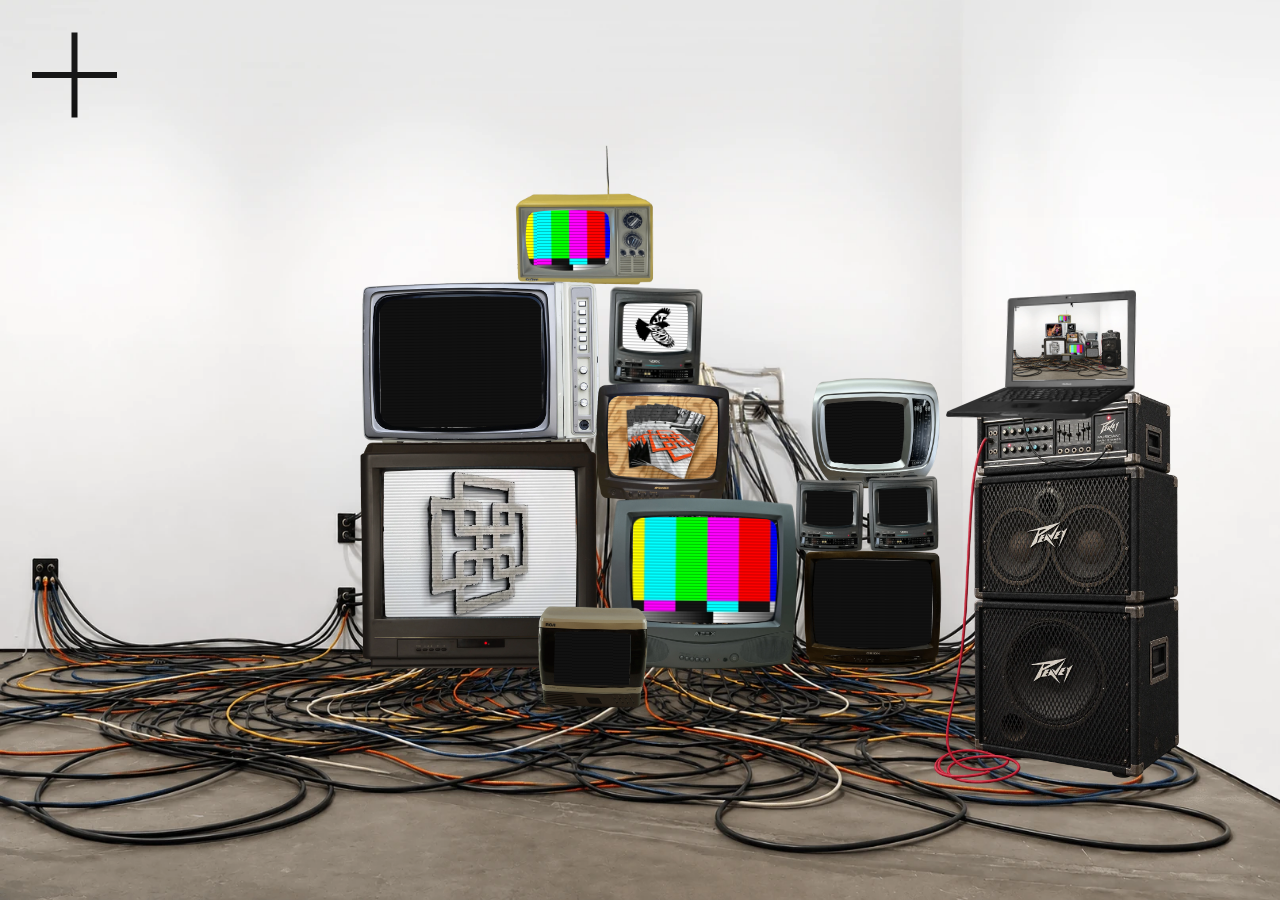
==== commit 33b162d6: "The pointer becomes the page turn Over a book the mark is the direction the page would go: a left ch" ====
--- a/index.html
+++ b/index.html
@@ -97,6 +97,7 @@
   <i id="pointer" aria-hidden="true">
     <span class="bar bar-h"></span>
     <span class="bar bar-v"></span>
+    <i id="pointer-chev"></i>
     <span id="pointer-word"></span>
   </i>
 </main>
--- a/style.css
+++ b/style.css
@@ -1302,6 +1302,39 @@
 /* Over the close, it turns the quarter circle the close button itself turns. */
 #pointer[data-kind="close"] { rotate: 45deg; scale: 1.5; }
 
+/* Over a book, the mark becomes the direction the page would turn: the same
+   mitred stroke as the lightbox arrows, drawn from the same two borders. */
+#pointer-chev {
+  position: absolute;
+  inset: 0;
+  opacity: 0;
+  transition: opacity 140ms var(--ease);
+}
+#pointer-chev::before {
+  content: "";
+  position: absolute;
+  left: 50%;
+  top: 50%;
+  width: 46%;
+  height: 46%;
+  border-left: var(--mark-weight) solid currentColor;
+  border-top: var(--mark-weight) solid currentColor;
+  translate: -50% -50%;
+  rotate: -45deg;
+}
+#pointer[data-kind="next"] #pointer-chev::before { rotate: 135deg; }
+
+#pointer[data-kind="prev"] #pointer-chev,
+#pointer[data-kind="next"] #pointer-chev { opacity: 1; }
+#pointer[data-kind="prev"] .bar,
+#pointer[data-kind="next"] .bar { opacity: 0; }
+#pointer[data-kind="prev"],
+#pointer[data-kind="next"] { scale: 1.8; }
+
+/* Dimmed at the first spread and the last, so the arrow says the page will not
+   turn before you press and find out. */
+#pointer[data-dim] { opacity: .3; }
+
 #pointer-word {
   position: absolute;
   left: 50%;
@@ -1330,3 +1363,94 @@
    ever apply on a machine that has been checked. */
 html[data-pointer] ,
 html[data-pointer] * { cursor: none !important; }
+
+/* Except the drawer, which keeps the ordinary cursor: a list of links is where
+   a hand is expected, and the mark read as "add a channel" over it. */
+html[data-pointer] nav,
+html[data-pointer] nav * { cursor: auto !important; }
+html[data-pointer] nav a { cursor: pointer !important; }
+
+/*-------- A ZINE, READ AS A BOOK --------*/
+/* Each file is a whole spread, so a page is half an image: the background is
+   twice the width of its box and slid to one end. Flat throughout, like the
+   rest of the site. The fold is a hairline at the weight the tracklist rules
+   use, not a gradient pretending there is a lamp overhead. */
+.block-book h2 { margin-bottom: calc(var(--type) * 1.2); }
+
+.book {
+  width: 100%;
+  display: grid;
+  grid-template-columns: 1fr 1fr;
+  /* one page is half of a 2376x1836 spread, so the pair is that twice over */
+  aspect-ratio: calc(1188 / 1836 * 2);
+  position: relative;
+  perspective: 2400px;
+  background: #0E0D12;
+  cursor: pointer;
+}
+
+.book-page {
+  position: relative;
+  background-color: #0E0D12;
+  background-repeat: no-repeat;
+  background-size: 200% 100%;
+}
+.book-left  { background-position: 0 0; }
+.book-right { background-position: 100% 0; }
+
+.book-gutter {
+  position: absolute;
+  top: 0;
+  bottom: 0;
+  left: 50%;
+  width: 50%;
+  pointer-events: none;
+  border-left: 1px solid rgba(255, 255, 255, 0.12);
+}
+
+/* The leaf exists only while a page is turning. */
+.book-leaf {
+  position: absolute;
+  top: 0;
+  bottom: 0;
+  width: 50%;
+  transform-style: preserve-3d;
+  transition: transform 620ms cubic-bezier(.62,.02,.34,1);
+  z-index: 3;
+}
+.book-leaf[data-dir="next"] { left: 50%; transform-origin: left center; }
+.book-leaf[data-dir="prev"] { left: 0;   transform-origin: right center; }
+.book-leaf[data-dir="next"][data-go] { transform: rotateY(-180deg); }
+.book-leaf[data-dir="prev"][data-go] { transform: rotateY(180deg); }
+
+.book-face {
+  position: absolute;
+  inset: 0;
+  backface-visibility: hidden;
+  background-repeat: no-repeat;
+  background-size: 200% 100%;
+  background-color: #0E0D12;
+}
+.book-back { transform: rotateY(180deg); }
+
+.book-bar {
+  display: flex;
+  align-items: center;
+  justify-content: center;
+  gap: 1.4em;
+  margin-top: calc(var(--type) * 1.2);
+}
+.book-step {
+  --mark-size: 34px;
+  --mark-weight: 3px;
+  mix-blend-mode: normal;      /* it sits on the project's own dark ground */
+  color: var(--project-ink);
+}
+.book-step[disabled] { opacity: .25; cursor: default; }
+.book-count { font-variant-numeric: tabular-nums; opacity: .6; }
+
+/* The turn is the whole of it, so under reduced motion the page simply
+   changes rather than being slowed down. */
+@media (prefers-reduced-motion: reduce) {
+  .book-leaf { transition: none; }
+}
